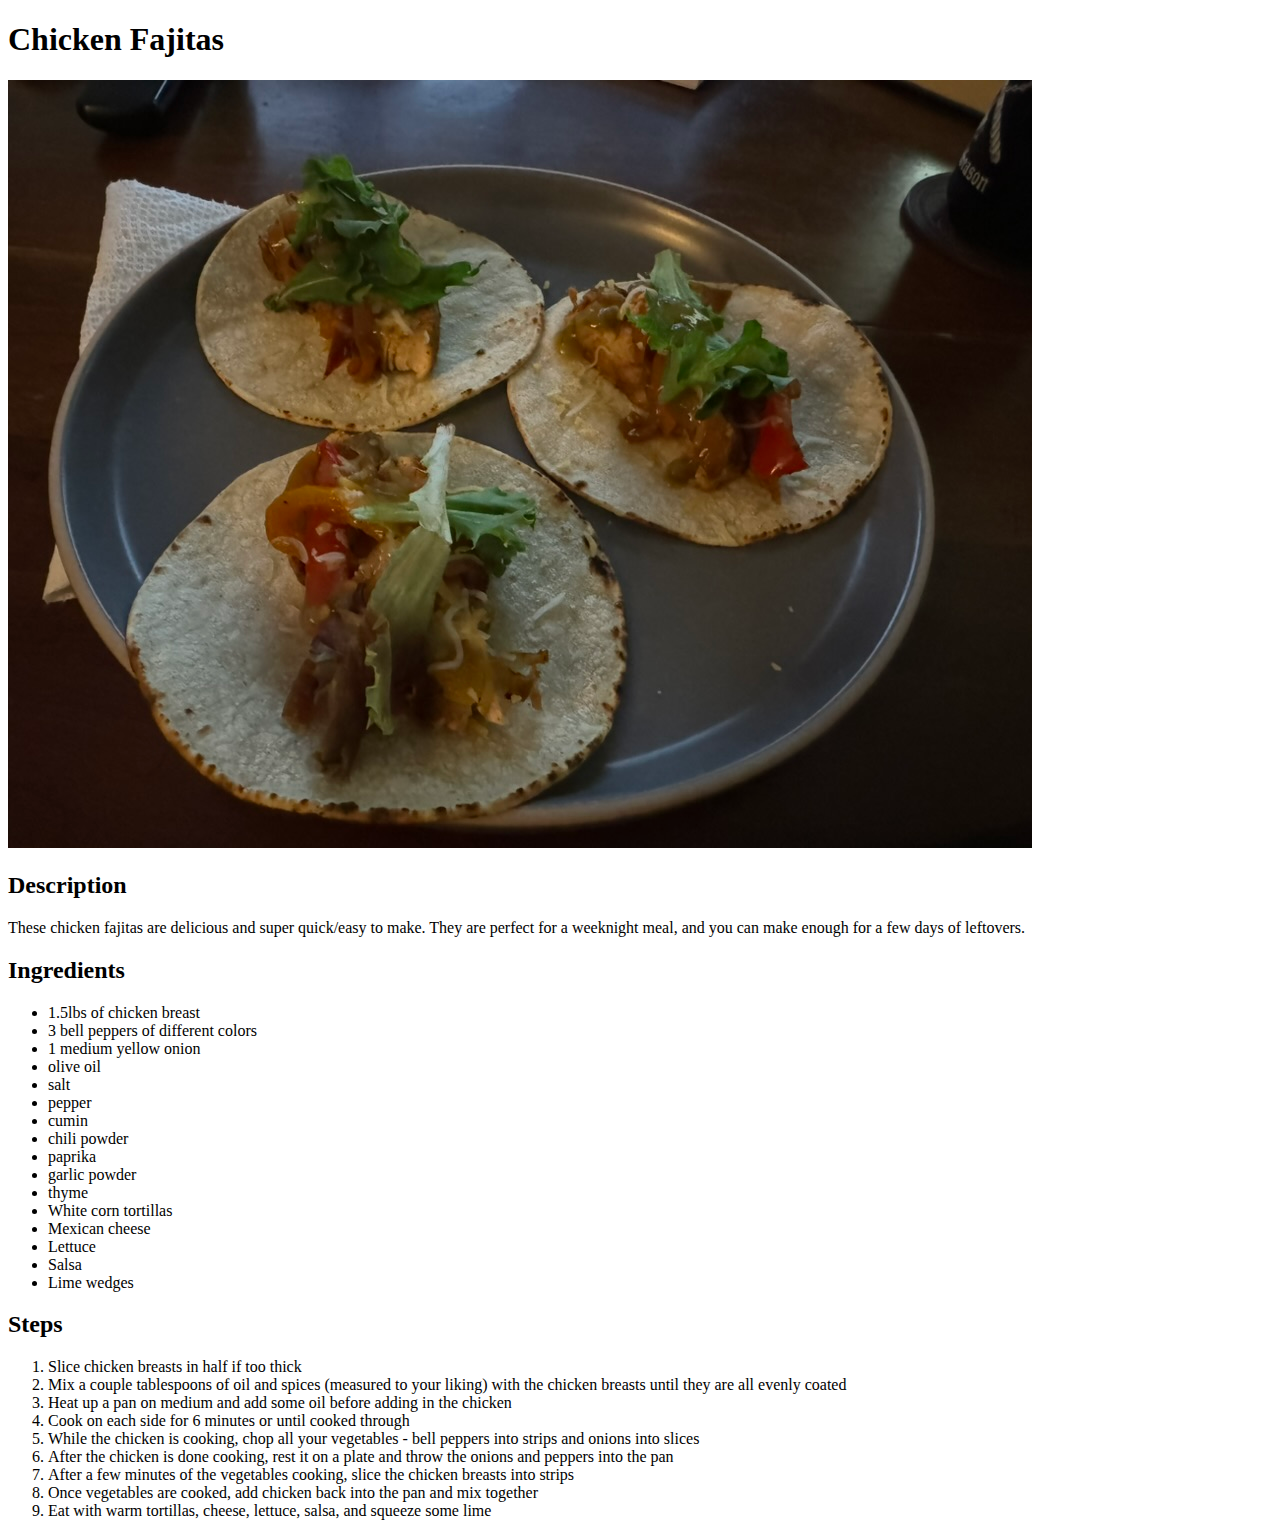
==== recipes/chicken-fajitas.html @ 7eed6747 "Create recipes website" ====
<!DOCTYPE html>
<html lang="en">
  <head>
    <meta charset="utf-8">
    <title>Chicken Fajitas</title>
  </head>

  <body>
    <h1>Chicken Fajitas</h1>
    <img src="./img/chicken-fajitas.jpeg" alt="Chicken Fajitas">
    <h2>Description</h2>
    <p>These chicken fajitas are delicious and super quick/easy to make.
      They are perfect for a weeknight meal, and you can make enough for a
      few days of leftovers.
    </p>
    <h2>Ingredients</h2>
    <ul>
      <li>1.5lbs of chicken breast</li>
      <li>3 bell peppers of different colors</li>
      <li>1 medium yellow onion</li>
      <li>olive oil</li>
      <li>salt</li>
      <li>pepper</li>
      <li>cumin</li>
      <li>chili powder</li>
      <li>paprika</li>
      <li>garlic powder</li>
      <li>thyme</li>
      <li>White corn tortillas</li>
      <li>Mexican cheese</li>
      <li>Lettuce</li>
      <li>Salsa</li>
      <li>Lime wedges</li>
    </ul>
    <h2>Steps</h2>
    <ol>
      <li>Slice chicken breasts in half if too thick</li>
      <li>Mix a couple tablespoons of oil and spices (measured to your liking) with the chicken breasts until they are all evenly coated</li>
      <li>Heat up a pan on medium and add some oil before adding in the chicken</li>
      <li>Cook on each side for 6 minutes or until cooked through</li>
      <li>While the chicken is cooking, chop all your vegetables - bell peppers into strips and onions into slices
      <li>After the chicken is done cooking, rest it on a plate and throw the onions and peppers into the pan</li>
      <li>After a few minutes of the vegetables cooking, slice the chicken breasts into strips</li>
      <li>Once vegetables are cooked, add chicken back into the pan and mix together</li>
      <li>Eat with warm tortillas, cheese, lettuce, salsa, and squeeze some lime</li>
    </ol>
  </body>
</html>
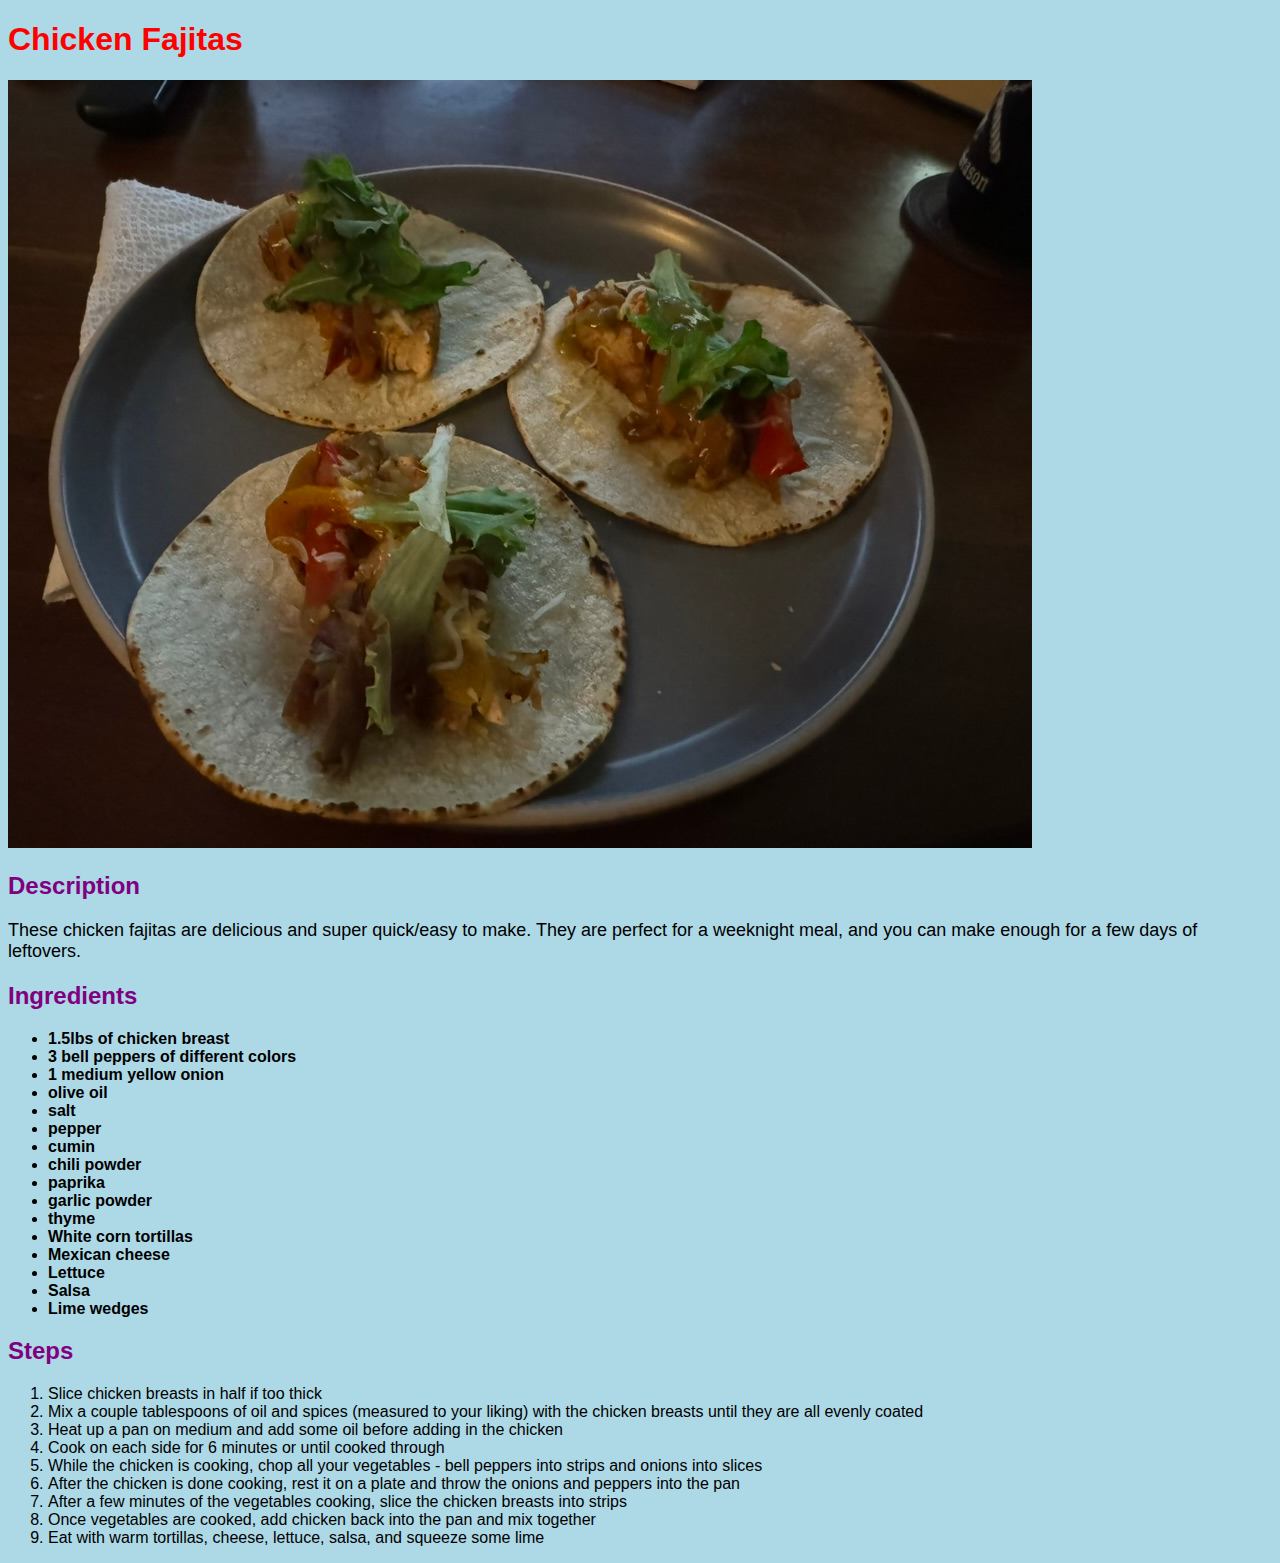
==== commit 1c0188f9: "Add basic CSS styling" ====
--- a/recipes/chicken-fajitas.html
+++ b/recipes/chicken-fajitas.html
@@ -3,6 +3,7 @@
   <head>
     <meta charset="utf-8">
     <title>Chicken Fajitas</title>
+    <link rel="stylesheet" href="../styles.css">
   </head>
 
   <body>
--- a/styles.css
+++ b/styles.css
@@ -0,0 +1,20 @@
+body {
+    background: lightblue;
+    font-family: Verdana, sans-serif;
+}
+
+h1 {
+    color: red;
+}
+
+h2 {
+    color: purple;
+}
+
+p {
+    font-size: 18px;
+}
+
+ul li {
+    font-weight: bold;
+}